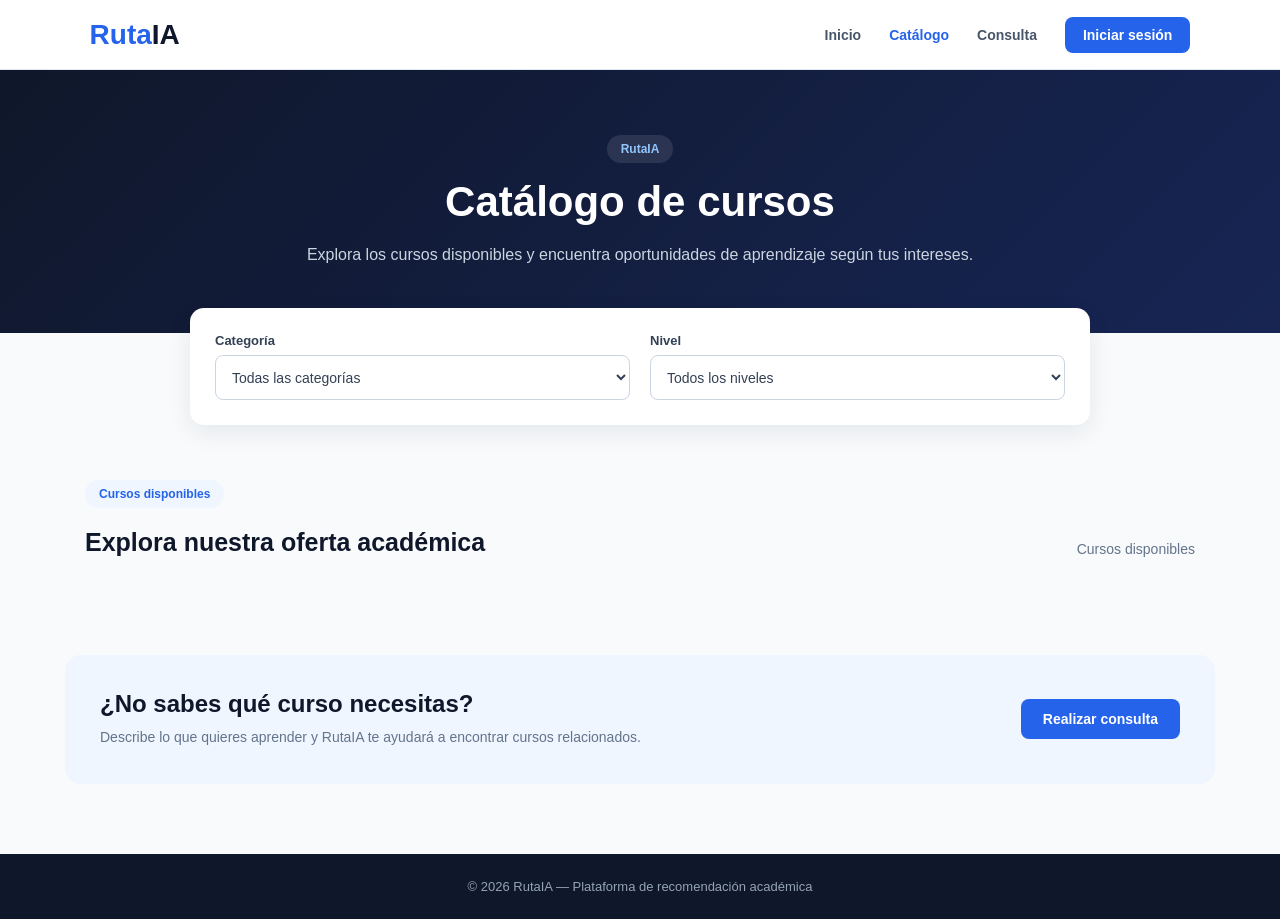
==== FrontEnd/pages/catalogo.html @ e61d6b52 "feat: implementacion catalogo, consulta, dashboard, login y registro" ====
<!DOCTYPE html>
<html lang="es">

<head>

    <meta charset="UTF-8">

    <meta name="viewport"
          content="width=device-width, initial-scale=1.0">

    <title>RutaIA | Catálogo de cursos</title>

    <link rel="stylesheet"
          href="../css/catalogo.css">

</head>

<body>

<header class="navbar">

    <div class="logo">

        <a href="../index.html">
            <span>Ruta</span><strong>IA</strong>
        </a>

    </div>

    <nav>

        <a href="../index.html">
            Inicio
        </a>

        <a href="catalogo.html" class="activo">
            Catálogo
        </a>

        <a href="consulta.html">
            Consulta
        </a>

        <a href="login.html" class="btn-nav">
            Iniciar sesión
        </a>

    </nav>

</header>


<main>

    <!-- ENCABEZADO -->

    <section class="catalogo-header">

        <div class="header-content">

            <span class="section-tag">
                RutaIA
            </span>

            <h1>
                Catálogo de cursos
            </h1>

            <p>
                Explora los cursos disponibles y encuentra
                oportunidades de aprendizaje según tus intereses.
            </p>

        </div>

    </section>


    <!-- FILTROS -->

    <section class="filtros-container">

        <div class="filtro">

            <label for="filtroCategoria">
                Categoría
            </label>

            <select id="filtroCategoria">

                <option value="">
                    Todas las categorías
                </option>

                <!--
                    Las categorías serán cargadas
                    posteriormente desde el backend.
                -->

            </select>

        </div>


        <div class="filtro">

            <label for="filtroNivel">
                Nivel
            </label>

            <select id="filtroNivel">

                <option value="">
                    Todos los niveles
                </option>

                <option value="PRINCIPIANTE">
                    Principiante
                </option>

                <option value="INTERMEDIO">
                    Intermedio
                </option>

                <option value="AVANZADO">
                    Avanzado
                </option>

            </select>

        </div>

    </section>


    <!-- CATÁLOGO -->

    <section class="catalogo">

        <div class="catalogo-header-info">

            <div>

                <span class="section-tag">
                    Cursos disponibles
                </span>

                <h2>
                    Explora nuestra oferta académica
                </h2>

            </div>

            <span id="contadorCursos">
                Cursos disponibles
            </span>

        </div>


        <!--
            Los cursos serán agregados posteriormente
            mediante JavaScript a partir de la API.
        -->

        <div
            id="listaCursos"
            class="cursos-grid"
        >

        </div>


        <!-- MENSAJE SIN RESULTADOS -->

        <div
            id="sinResultados"
            class="sin-resultados"
        >

            <div class="sin-resultados-icon">
                ?
            </div>

            <h3>
                No encontramos cursos
            </h3>

            <p>
                Intenta cambiar los filtros seleccionados.
            </p>

        </div>

    </section>


    <!-- CTA -->

    <section class="cta">

        <div>

            <h2>
                ¿No sabes qué curso necesitas?
            </h2>

            <p>
                Describe lo que quieres aprender y RutaIA
                te ayudará a encontrar cursos relacionados.
            </p>

        </div>

        <a href="consulta.html"
           class="btn-primary">

            Realizar consulta

        </a>

    </section>

</main>


<footer>

    <p>
        © 2026 RutaIA — Plataforma de recomendación académica
    </p>

</footer>


<script src="../js/catalogo.js"></script>

</body>

</html>
---- FrontEnd/css/catalogo.css ----
* {
    margin: 0;
    padding: 0;
    box-sizing: border-box;
}

body {

    font-family: Arial, Helvetica, sans-serif;

    background-color: #f8fafc;

    color: #1e293b;

    min-height: 100vh;
}


/* =========================
   NAVBAR
========================= */

.navbar {

    height: 70px;

    background-color: #ffffff;

    border-bottom: 1px solid #e2e8f0;

    display: flex;

    align-items: center;

    justify-content: space-between;

    padding: 0 7%;

    position: sticky;

    top: 0;

    z-index: 100;
}

.logo a {

    text-decoration: none;

    font-size: 28px;

    font-weight: bold;

    color: #0f172a;
}

.logo span {
    color: #2563eb;
}

.logo strong {
    color: #0f172a;
}

.navbar nav {

    display: flex;

    align-items: center;

    gap: 28px;
}

.navbar nav a {

    text-decoration: none;

    color: #475569;

    font-size: 14px;

    font-weight: 600;

    transition: 0.2s;
}

.navbar nav a:hover,
.navbar nav a.activo {

    color: #2563eb;
}

.btn-nav {

    background-color: #2563eb;

    color: white !important;

    padding: 10px 18px;

    border-radius: 8px;
}

.btn-nav:hover {

    background-color: #1d4ed8;
}


/* =========================
   ENCABEZADO
========================= */

.catalogo-header {

    background: linear-gradient(
        135deg,
        #0f172a,
        #172554
    );

    color: white;

    padding: 65px 7%;
}

.header-content {

    max-width: 850px;

    margin: auto;

    text-align: center;
}

.section-tag {

    display: inline-block;

    background-color: #eff6ff;

    color: #2563eb;

    padding: 7px 14px;

    border-radius: 20px;

    font-size: 12px;

    font-weight: bold;

    margin-bottom: 15px;
}

.catalogo-header .section-tag {

    background-color: rgba(255, 255, 255, 0.1);

    color: #93c5fd;
}

.header-content h1 {

    font-size: 42px;

    margin-bottom: 15px;
}

.header-content p {

    color: #cbd5e1;

    font-size: 16px;

    line-height: 1.7;
}


/* =========================
   FILTROS
========================= */

.filtros-container {

    max-width: 900px;

    margin: -25px auto 0;

    background-color: white;

    padding: 25px;

    border-radius: 14px;

    box-shadow:
        0 8px 25px rgba(15, 23, 42, 0.08);

    display: grid;

    grid-template-columns: 1fr 1fr;

    gap: 20px;

    position: relative;

    z-index: 10;
}

.filtro label {

    display: block;

    font-size: 13px;

    font-weight: bold;

    color: #334155;

    margin-bottom: 7px;
}

.filtro select {

    width: 100%;

    height: 45px;

    border: 1px solid #cbd5e1;

    border-radius: 8px;

    padding: 0 12px;

    font-size: 14px;

    background-color: white;

    color: #334155;

    outline: none;

    cursor: pointer;
}

.filtro select:focus {

    border-color: #2563eb;

    box-shadow:
        0 0 0 3px rgba(37, 99, 235, 0.1);
}


/* =========================
   CATÁLOGO
========================= */

.catalogo {

    max-width: 1150px;

    margin: 55px auto;

    padding: 0 20px;
}

.catalogo-header-info {

    display: flex;

    align-items: flex-end;

    justify-content: space-between;

    margin-bottom: 28px;

    gap: 20px;
}

.catalogo-header-info h2 {

    color: #0f172a;

    font-size: 25px;

    margin-top: 5px;
}

#contadorCursos {

    color: #64748b;

    font-size: 14px;

    white-space: nowrap;
}


/* =========================
   GRID
========================= */

.cursos-grid {

    display: grid;

    grid-template-columns:
        repeat(3, 1fr);

    gap: 22px;
}


/* =========================
   TARJETA
========================= */

.curso-card {

    background-color: #ffffff;

    border: 1px solid #e2e8f0;

    border-radius: 14px;

    padding: 24px;

    transition: 0.25s;

    display: flex;

    flex-direction: column;

    min-height: 300px;
}

.curso-card:hover {

    transform: translateY(-4px);

    box-shadow:
        0 12px 30px rgba(15, 23, 42, 0.1);

    border-color: #bfdbfe;
}

.curso-card .categoria {

    display: inline-block;

    align-self: flex-start;

    background-color: #eff6ff;

    color: #2563eb;

    padding: 6px 10px;

    border-radius: 6px;

    font-size: 11px;

    font-weight: bold;

    margin-bottom: 15px;
}

.curso-card h3 {

    color: #0f172a;

    font-size: 19px;

    line-height: 1.4;

    margin-bottom: 10px;
}

.curso-card .descripcion {

    color: #64748b;

    font-size: 14px;

    line-height: 1.6;

    margin-bottom: 20px;
}

.curso-info {

    display: flex;

    gap: 8px;

    flex-wrap: wrap;

    margin-top: auto;
}

.curso-info span {

    background-color: #f1f5f9;

    color: #475569;

    padding: 7px 10px;

    border-radius: 6px;

    font-size: 11px;

    font-weight: 600;
}


/* =========================
   SIN RESULTADOS
========================= */

.sin-resultados {

    display: none;

    text-align: center;

    padding: 70px 20px;
}

.sin-resultados-icon {

    width: 50px;

    height: 50px;

    display: flex;

    align-items: center;

    justify-content: center;

    margin: 0 auto 15px;

    border-radius: 50%;

    background-color: #eff6ff;

    color: #2563eb;

    font-weight: bold;

    font-size: 22px;
}

.sin-resultados h3 {

    color: #334155;

    margin-bottom: 8px;
}

.sin-resultados p {

    color: #64748b;

    font-size: 14px;
}


/* =========================
   CTA
========================= */

.cta {

    max-width: 1150px;

    margin: 70px auto;

    padding: 35px;

    background-color: #eff6ff;

    border-radius: 16px;

    display: flex;

    align-items: center;

    justify-content: space-between;

    gap: 25px;
}

.cta h2 {

    color: #0f172a;

    margin-bottom: 8px;
}

.cta p {

    color: #64748b;

    font-size: 14px;

    line-height: 1.6;
}

.btn-primary {

    background-color: #2563eb;

    color: white;

    text-decoration: none;

    padding: 12px 22px;

    border-radius: 8px;

    font-size: 14px;

    font-weight: bold;

    white-space: nowrap;
}

.btn-primary:hover {

    background-color: #1d4ed8;
}


/* =========================
   FOOTER
========================= */

footer {

    background-color: #0f172a;

    color: #94a3b8;

    text-align: center;

    padding: 25px;

    font-size: 13px;
}


/* =========================
   RESPONSIVE
========================= */

@media (max-width: 900px) {

    .cursos-grid {

        grid-template-columns:
            repeat(2, 1fr);
    }
}


@media (max-width: 650px) {

    .navbar {

        height: auto;

        padding: 18px 20px;

        flex-direction: column;

        gap: 15px;
    }

    .navbar nav {

        gap: 15px;

        flex-wrap: wrap;

        justify-content: center;
    }

    .catalogo-header {

        padding: 50px 20px;
    }

    .header-content h1 {

        font-size: 32px;
    }

    .filtros-container {

        margin: -15px 20px 0;

        grid-template-columns: 1fr;
    }

    .cursos-grid {

        grid-template-columns: 1fr;
    }

    .catalogo-header-info {

        flex-direction: column;

        align-items: flex-start;
    }

    .cta {

        margin: 50px 20px;

        flex-direction: column;

        align-items: flex-start;
    }
}
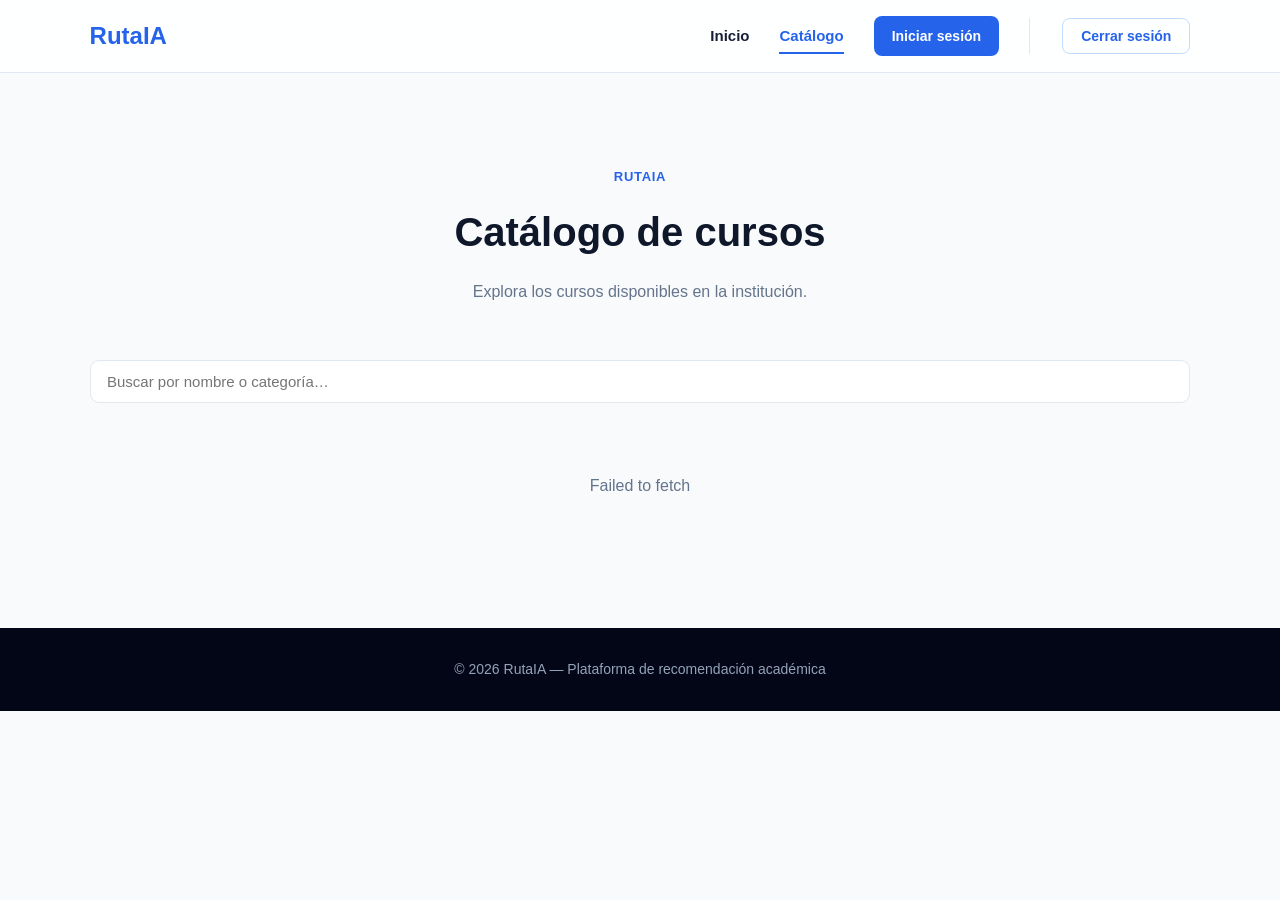
==== commit 811d91c1: "Refactor front-end structure and enhance user experience - Updated catalogo.js to improve course loa" ====
--- a/FrontEnd/pages/catalogo.html
+++ b/FrontEnd/pages/catalogo.html
@@ -1,240 +1,56 @@
 <!DOCTYPE html>
 <html lang="es">
-
 <head>
-
     <meta charset="UTF-8">
-
-    <meta name="viewport"
-          content="width=device-width, initial-scale=1.0">
-
-    <title>RutaIA | Catálogo de cursos</title>
-
-    <link rel="stylesheet"
-          href="../css/catalogo.css">
-
+    <meta name="viewport" content="width=device-width, initial-scale=1.0">
+    <title>Catálogo - RutaIA</title>
+    <link rel="stylesheet" href="../css/styles.css">
+    <link rel="stylesheet" href="../css/catalogo.css">
 </head>
-
 <body>
 
-<header class="navbar">
+<header class="navbar" id="navbar">
+    <div class="logo"><a href="../index.html">RutaIA</a></div>
 
-    <div class="logo">
+    <button class="nav-toggle" id="navToggle" aria-label="Abrir menú" aria-expanded="false">
+        <span></span><span></span><span></span>
+    </button>
 
-        <a href="../index.html">
-            <span>Ruta</span><strong>IA</strong>
-        </a>
+    <nav id="navMenu">
+        <a href="../index.html">Inicio</a>
+        <a href="catalogo.html" class="is-active">Catálogo</a>
+        <a href="consulta.html" data-auth-only hidden>Consulta</a>
+        <a href="login.html" class="btn-nav" data-guest-only>Iniciar sesión</a>
 
+        <div class="nav-user" data-auth-only hidden>
+            <span class="nav-user-name" id="navUserName"></span>
+            <button class="btn-nav btn-nav--ghost" id="navLogoutBtn">Cerrar sesión</button>
+        </div>
+    </nav>
+</header>
+
+<main class="section">
+    <div class="section-header">
+        <span class="section-tag">RutaIA</span>
+        <h2>Catálogo de cursos</h2>
+        <p>Explora los cursos disponibles en la institución.</p>
     </div>
 
-    <nav>
+    <div class="catalogo-toolbar">
+        <input type="search" id="buscador" placeholder="Buscar por nombre o categoría…">
+    </div>
 
-        <a href="../index.html">
-            Inicio
-        </a>
-
-        <a href="catalogo.html" class="activo">
-            Catálogo
-        </a>
-
-        <a href="consulta.html">
-            Consulta
-        </a>
-
-        <a href="login.html" class="btn-nav">
-            Iniciar sesión
-        </a>
-
-    </nav>
-
-</header>
-
-
-<main>
-
-    <!-- ENCABEZADO -->
-
-    <section class="catalogo-header">
-
-        <div class="header-content">
-
-            <span class="section-tag">
-                RutaIA
-            </span>
-
-            <h1>
-                Catálogo de cursos
-            </h1>
-
-            <p>
-                Explora los cursos disponibles y encuentra
-                oportunidades de aprendizaje según tus intereses.
-            </p>
-
-        </div>
-
-    </section>
-
-
-    <!-- FILTROS -->
-
-    <section class="filtros-container">
-
-        <div class="filtro">
-
-            <label for="filtroCategoria">
-                Categoría
-            </label>
-
-            <select id="filtroCategoria">
-
-                <option value="">
-                    Todas las categorías
-                </option>
-
-                <!--
-                    Las categorías serán cargadas
-                    posteriormente desde el backend.
-                -->
-
-            </select>
-
-        </div>
-
-
-        <div class="filtro">
-
-            <label for="filtroNivel">
-                Nivel
-            </label>
-
-            <select id="filtroNivel">
-
-                <option value="">
-                    Todos los niveles
-                </option>
-
-                <option value="PRINCIPIANTE">
-                    Principiante
-                </option>
-
-                <option value="INTERMEDIO">
-                    Intermedio
-                </option>
-
-                <option value="AVANZADO">
-                    Avanzado
-                </option>
-
-            </select>
-
-        </div>
-
-    </section>
-
-
-    <!-- CATÁLOGO -->
-
-    <section class="catalogo">
-
-        <div class="catalogo-header-info">
-
-            <div>
-
-                <span class="section-tag">
-                    Cursos disponibles
-                </span>
-
-                <h2>
-                    Explora nuestra oferta académica
-                </h2>
-
-            </div>
-
-            <span id="contadorCursos">
-                Cursos disponibles
-            </span>
-
-        </div>
-
-
-        <!--
-            Los cursos serán agregados posteriormente
-            mediante JavaScript a partir de la API.
-        -->
-
-        <div
-            id="listaCursos"
-            class="cursos-grid"
-        >
-
-        </div>
-
-
-        <!-- MENSAJE SIN RESULTADOS -->
-
-        <div
-            id="sinResultados"
-            class="sin-resultados"
-        >
-
-            <div class="sin-resultados-icon">
-                ?
-            </div>
-
-            <h3>
-                No encontramos cursos
-            </h3>
-
-            <p>
-                Intenta cambiar los filtros seleccionados.
-            </p>
-
-        </div>
-
-    </section>
-
-
-    <!-- CTA -->
-
-    <section class="cta">
-
-        <div>
-
-            <h2>
-                ¿No sabes qué curso necesitas?
-            </h2>
-
-            <p>
-                Describe lo que quieres aprender y RutaIA
-                te ayudará a encontrar cursos relacionados.
-            </p>
-
-        </div>
-
-        <a href="consulta.html"
-           class="btn-primary">
-
-            Realizar consulta
-
-        </a>
-
-    </section>
-
+    <div class="catalogo-grid" id="catalogoGrid">
+        <p class="catalogo-estado">Cargando catálogo…</p>
+    </div>
 </main>
 
-
 <footer>
-
-    <p>
-        © 2026 RutaIA — Plataforma de recomendación académica
-    </p>
-
+    <p>© 2026 RutaIA — Plataforma de recomendación académica</p>
 </footer>
 
-
+<script src="../js/auth.js"></script>
+<script src="../js/navbar.js"></script>
 <script src="../js/catalogo.js"></script>
-
 </body>
-
 </html>
--- a/FrontEnd/css/styles.css
+++ b/FrontEnd/css/styles.css
@@ -0,0 +1,586 @@
+/* =========================================
+   CONFIGURACIÓN GENERAL
+========================================= */
+
+* {
+    margin: 0;
+    padding: 0;
+    box-sizing: border-box;
+}
+
+html {
+    scroll-behavior: smooth;
+}
+
+body {
+    font-family: Arial, Helvetica, sans-serif;
+    background-color: #f8fafc;
+    color: #172033;
+    line-height: 1.6;
+}
+
+:root {
+    --primary: #2563eb;
+    --primary-dark: #1d4ed8;
+    --secondary: #0f172a;
+    --text: #172033;
+    --text-light: #64748b;
+    --background: #f8fafc;
+    --white: #ffffff;
+    --border: #e2e8f0;
+    --light-blue: #eff6ff;
+    --success: #16a34a;
+    --error: #dc2626;
+}
+
+/* =========================================
+   NAVBAR
+========================================= */
+
+.navbar {
+    width: 100%;
+    display: flex;
+    align-items: center;
+    justify-content: space-between;
+    padding: 16px 7%;
+    background-color: rgba(255, 255, 255, 0.85);
+    backdrop-filter: blur(10px);
+    -webkit-backdrop-filter: blur(10px);
+    border-bottom: 1px solid var(--border);
+    position: sticky;
+    top: 0;
+    z-index: 1000;
+    transition: box-shadow 0.3s ease, padding 0.3s ease;
+}
+
+.navbar.is-scrolled {
+    box-shadow: 0 4px 20px rgba(15, 23, 42, 0.06);
+    padding-top: 12px;
+    padding-bottom: 12px;
+}
+
+.logo a {
+    text-decoration: none;
+    font-size: 24px;
+    font-weight: 800;
+    color: var(--primary);
+}
+
+.navbar nav {
+    display: flex;
+    align-items: center;
+    gap: 30px;
+}
+
+.navbar nav a:not(.btn-nav) {
+    position: relative;
+    text-decoration: none;
+    color: var(--text);
+    font-size: 15px;
+    font-weight: 600;
+    padding: 6px 0;
+    transition: color 0.25s ease;
+}
+
+.navbar nav a:not(.btn-nav)::after {
+    content: "";
+    position: absolute;
+    left: 0;
+    bottom: 0;
+    width: 0;
+    height: 2px;
+    background-color: var(--primary);
+    transition: width 0.25s ease;
+}
+
+.navbar nav a:not(.btn-nav):hover,
+.navbar nav a.is-active {
+    color: var(--primary);
+}
+
+.navbar nav a:not(.btn-nav):hover::after,
+.navbar nav a.is-active::after {
+    width: 100%;
+}
+
+.btn-nav {
+    background-color: var(--primary);
+    color: var(--white) !important;
+    padding: 9px 18px;
+    border-radius: 8px;
+    text-decoration: none;
+    font-size: 14px;
+    font-weight: 700;
+    transition: 0.3s ease;
+}
+
+.btn-nav:hover {
+    background-color: var(--primary-dark);
+}
+
+.btn-nav--ghost {
+    background-color: transparent;
+    color: var(--primary) !important;
+    border: 1px solid #bfdbfe;
+}
+
+.btn-nav--ghost:hover {
+    background-color: var(--light-blue);
+}
+
+.nav-user {
+    display: flex;
+    align-items: center;
+    gap: 14px;
+    padding-left: 18px;
+    border-left: 1px solid var(--border);
+}
+
+.nav-user-name {
+    font-size: 14px;
+    font-weight: 700;
+    color: var(--secondary);
+}
+
+.nav-toggle {
+    display: none;
+    flex-direction: column;
+    justify-content: center;
+    gap: 5px;
+    width: 34px;
+    height: 34px;
+    background: none;
+    border: none;
+    cursor: pointer;
+    padding: 0;
+}
+
+.nav-toggle span {
+    display: block;
+    height: 2px;
+    width: 100%;
+    background-color: var(--secondary);
+    border-radius: 2px;
+    transition: transform 0.25s ease, opacity 0.25s ease;
+}
+
+.nav-toggle.is-open span:nth-child(1) { transform: translateY(7px) rotate(45deg); }
+.nav-toggle.is-open span:nth-child(2) { opacity: 0; }
+.nav-toggle.is-open span:nth-child(3) { transform: translateY(-7px) rotate(-45deg); }
+
+/* =========================================
+   HERO
+========================================= */
+
+.hero {
+    min-height: 620px;
+    display: flex;
+    align-items: center;
+    justify-content: space-between;
+    gap: 60px;
+    padding: 80px 7%;
+    background: linear-gradient(135deg, #eff6ff 0%, #ffffff 55%, #f8fafc 100%);
+}
+
+.hero-content { max-width: 700px; }
+
+.hero-tag {
+    display: inline-block;
+    padding: 7px 14px;
+    margin-bottom: 20px;
+    border-radius: 30px;
+    background-color: #dbeafe;
+    color: var(--primary);
+    font-size: 13px;
+    font-weight: 700;
+    text-transform: uppercase;
+    letter-spacing: 0.5px;
+}
+
+.hero h1 {
+    font-size: clamp(40px, 5vw, 68px);
+    line-height: 1.1;
+    color: var(--secondary);
+    margin-bottom: 25px;
+}
+
+.hero h1 span { color: var(--primary); }
+
+.hero p {
+    max-width: 600px;
+    font-size: 18px;
+    color: var(--text-light);
+    margin-bottom: 35px;
+}
+
+.hero-buttons {
+    display: flex;
+    align-items: center;
+    gap: 15px;
+}
+
+/* =========================================
+   BOTONES
+========================================= */
+
+.btn-primary,
+.btn-secondary {
+    display: inline-block;
+    padding: 13px 22px;
+    border-radius: 9px;
+    text-decoration: none;
+    font-size: 15px;
+    font-weight: 700;
+    cursor: pointer;
+    transition: all 0.3s ease;
+}
+
+.btn-primary {
+    background-color: var(--primary);
+    color: var(--white);
+    border: 1px solid var(--primary);
+}
+
+.btn-primary:hover {
+    background-color: var(--primary-dark);
+    transform: translateY(-2px);
+}
+
+.btn-primary:disabled {
+    background-color: #93c5fd;
+    cursor: not-allowed;
+    transform: none;
+}
+
+.btn-secondary {
+    background-color: var(--white);
+    color: var(--primary);
+    border: 1px solid #bfdbfe;
+}
+
+.btn-secondary:hover {
+    background-color: var(--light-blue);
+    transform: translateY(-2px);
+}
+
+/* =========================================
+   HERO CARD
+========================================= */
+
+.hero-card {
+    width: 360px;
+    padding: 40px;
+    background-color: var(--white);
+    border: 1px solid var(--border);
+    border-radius: 18px;
+    box-shadow: 0 20px 50px rgba(15, 23, 42, 0.10);
+    text-align: center;
+}
+
+.hero-icon {
+    width: 75px;
+    height: 75px;
+    margin: 0 auto 25px;
+    display: flex;
+    align-items: center;
+    justify-content: center;
+    border-radius: 20px;
+    background-color: var(--primary);
+    color: var(--white);
+    font-size: 22px;
+    font-weight: 800;
+}
+
+.hero-card h3 {
+    font-size: 22px;
+    color: var(--secondary);
+    margin-bottom: 12px;
+}
+
+.hero-card p {
+    font-size: 15px;
+    color: var(--text-light);
+    margin: 0;
+}
+
+/* =========================================
+   SECCIONES
+========================================= */
+
+.section { padding: 90px 7%; }
+.section-light { background-color: var(--white); }
+
+.section-header {
+    max-width: 700px;
+    margin: 0 auto 55px;
+    text-align: center;
+}
+
+.section-tag {
+    display: inline-block;
+    margin-bottom: 12px;
+    color: var(--primary);
+    font-size: 13px;
+    font-weight: 700;
+    text-transform: uppercase;
+    letter-spacing: 0.7px;
+}
+
+.section-header h2 {
+    font-size: 40px;
+    color: var(--secondary);
+    margin-bottom: 15px;
+}
+
+.section-header p {
+    color: var(--text-light);
+    font-size: 16px;
+}
+
+/* =========================================
+   QUIENES SOMOS
+========================================= */
+
+.about-grid {
+    max-width: 1100px;
+    margin: auto;
+    display: grid;
+    grid-template-columns: repeat(3, 1fr);
+    gap: 25px;
+}
+
+.info-card {
+    padding: 30px;
+    background-color: var(--white);
+    border: 1px solid var(--border);
+    border-radius: 14px;
+    transition: 0.3s ease;
+}
+
+.info-card:hover {
+    transform: translateY(-5px);
+    box-shadow: 0 15px 35px rgba(15, 23, 42, 0.08);
+}
+
+.card-icon {
+    width: 45px;
+    height: 45px;
+    display: flex;
+    align-items: center;
+    justify-content: center;
+    margin-bottom: 20px;
+    border-radius: 10px;
+    background-color: var(--light-blue);
+    color: var(--primary);
+    font-size: 13px;
+    font-weight: 800;
+}
+
+.info-card h3 {
+    color: var(--secondary);
+    font-size: 20px;
+    margin-bottom: 10px;
+}
+
+.info-card p {
+    color: var(--text-light);
+    font-size: 15px;
+}
+
+/* =========================================
+   FEATURES (tarjetas centradas sin importar la cantidad)
+========================================= */
+
+.features-grid {
+    max-width: 1100px;
+    margin: auto;
+    display: flex;
+    flex-wrap: wrap;
+    justify-content: center;
+    gap: 25px;
+}
+
+.feature {
+    flex: 1 1 320px;
+    max-width: 340px;
+    padding: 30px;
+    border: 1px solid var(--border);
+    border-radius: 14px;
+    background-color: var(--background);
+}
+
+.feature h3 {
+    color: var(--secondary);
+    font-size: 21px;
+    margin-bottom: 12px;
+}
+
+.feature p {
+    color: var(--text-light);
+    font-size: 15px;
+    margin-bottom: 20px;
+}
+
+.feature a {
+    color: var(--primary);
+    text-decoration: none;
+    font-weight: 700;
+    font-size: 14px;
+}
+
+.feature a:hover { text-decoration: underline; }
+
+/* =========================================
+   FOOTER
+========================================= */
+
+footer {
+    padding: 30px 7%;
+    background-color: #020617;
+    color: #94a3b8;
+    text-align: center;
+    font-size: 14px;
+}
+
+/* =========================================
+   AUTH (compartido por login, registro y formularios)
+========================================= */
+
+.auth-container {
+    min-height: calc(100vh - 72px);
+    display: flex;
+    align-items: center;
+    justify-content: center;
+    padding: 50px 20px;
+}
+
+.auth-card {
+    width: 100%;
+    max-width: 450px;
+    padding: 40px;
+    background-color: var(--white);
+    border: 1px solid var(--border);
+    border-radius: 16px;
+    box-shadow: 0 15px 40px rgba(15, 23, 42, 0.08);
+}
+
+.auth-header { text-align: center; margin-bottom: 30px; }
+.auth-header h1 { font-size: 32px; color: var(--secondary); margin-bottom: 10px; }
+.auth-header p { color: var(--text-light); }
+
+.form-group { margin-bottom: 20px; }
+
+.form-group label {
+    display: block;
+    margin-bottom: 7px;
+    color: var(--secondary);
+    font-size: 14px;
+    font-weight: 700;
+}
+
+.form-group input,
+.form-group textarea,
+.form-group select {
+    width: 100%;
+    padding: 12px 14px;
+    border: 1px solid var(--border);
+    border-radius: 8px;
+    background-color: var(--white);
+    color: var(--text);
+    font-family: inherit;
+    font-size: 15px;
+    outline: none;
+    transition: 0.3s ease;
+}
+
+.form-group input:focus,
+.form-group textarea:focus,
+.form-group select:focus {
+    border-color: var(--primary);
+    box-shadow: 0 0 0 3px rgba(37, 99, 235, 0.10);
+}
+
+.btn-full { width: 100%; border: none; }
+
+.form-message {
+    margin-top: 15px;
+    text-align: center;
+    font-size: 14px;
+    font-weight: 600;
+}
+
+.auth-footer {
+    margin-top: 25px;
+    padding-top: 20px;
+    border-top: 1px solid var(--border);
+    text-align: center;
+}
+
+.auth-footer p { color: var(--text-light); font-size: 14px; }
+.auth-footer a { color: var(--primary); font-weight: 700; text-decoration: none; }
+.auth-footer a:hover { text-decoration: underline; }
+
+/* =========================================
+   RESPONSIVE - TABLET
+========================================= */
+
+@media (max-width: 900px) {
+    .hero { flex-direction: column; text-align: center; padding-top: 70px; padding-bottom: 70px; }
+    .hero-content { max-width: 750px; }
+    .hero p { margin-left: auto; margin-right: auto; }
+    .hero-buttons { justify-content: center; }
+    .about-grid { grid-template-columns: 1fr; }
+    .info-card { max-width: 600px; width: 100%; margin: auto; }
+}
+
+/* =========================================
+   RESPONSIVE - CELULAR
+========================================= */
+
+@media (max-width: 650px) {
+
+    .nav-toggle { display: flex; }
+
+    .navbar nav {
+        position: absolute;
+        top: 100%;
+        left: 0;
+        width: 100%;
+        flex-direction: column;
+        align-items: flex-start;
+        gap: 4px;
+        background-color: var(--white);
+        border-bottom: 1px solid var(--border);
+        box-shadow: 0 12px 24px rgba(15, 23, 42, 0.08);
+        max-height: 0;
+        overflow: hidden;
+        padding: 0 7%;
+        transition: max-height 0.3s ease, padding 0.3s ease;
+    }
+
+    .navbar nav.is-open { max-height: 420px; padding: 18px 7%; }
+    .navbar nav a:not(.btn-nav) { width: 100%; padding: 10px 0; }
+    .btn-nav { margin-top: 6px; }
+
+    .nav-user {
+        flex-direction: column;
+        align-items: flex-start;
+        gap: 10px;
+        padding-left: 0;
+        border-left: none;
+        border-top: 1px solid var(--border);
+        padding-top: 14px;
+        margin-top: 6px;
+        width: 100%;
+    }
+
+    .hero { padding: 60px 5%; }
+    .hero h1 { font-size: 40px; }
+    .hero p { font-size: 16px; }
+    .hero-buttons { flex-direction: column; width: 100%; }
+    .hero-buttons a { width: 100%; text-align: center; }
+    .hero-card { width: 100%; padding: 30px 25px; }
+    .section { padding: 65px 5%; }
+    .section-header h2 { font-size: 32px; }
+    .auth-card { padding: 30px 22px; }
+}
--- a/FrontEnd/css/catalogo.css
+++ b/FrontEnd/css/catalogo.css
@@ -1,627 +1,80 @@
-* {
-    margin: 0;
-    padding: 0;
-    box-sizing: border-box;
+.catalogo-toolbar {
+    max-width: 1100px;
+    margin: 0 auto 30px;
 }
 
-body {
-
-    font-family: Arial, Helvetica, sans-serif;
-
-    background-color: #f8fafc;
-
-    color: #1e293b;
-
-    min-height: 100vh;
+.catalogo-toolbar input {
+    width: 100%;
+    padding: 12px 16px;
+    border: 1px solid var(--border);
+    border-radius: 9px;
+    font-size: 15px;
+    outline: none;
 }
 
-
-/* =========================
-   NAVBAR
-========================= */
-
-.navbar {
-
-    height: 70px;
-
-    background-color: #ffffff;
-
-    border-bottom: 1px solid #e2e8f0;
-
-    display: flex;
-
-    align-items: center;
-
-    justify-content: space-between;
-
-    padding: 0 7%;
-
-    position: sticky;
-
-    top: 0;
-
-    z-index: 100;
+.catalogo-toolbar input:focus {
+    border-color: var(--primary);
+    box-shadow: 0 0 0 3px rgba(37, 99, 235, 0.10);
 }
 
-.logo a {
-
-    text-decoration: none;
-
-    font-size: 28px;
-
-    font-weight: bold;
-
-    color: #0f172a;
-}
-
-.logo span {
-    color: #2563eb;
-}
-
-.logo strong {
-    color: #0f172a;
-}
-
-.navbar nav {
-
-    display: flex;
-
-    align-items: center;
-
-    gap: 28px;
-}
-
-.navbar nav a {
-
-    text-decoration: none;
-
-    color: #475569;
-
-    font-size: 14px;
-
-    font-weight: 600;
-
-    transition: 0.2s;
-}
-
-.navbar nav a:hover,
-.navbar nav a.activo {
-
-    color: #2563eb;
-}
-
-.btn-nav {
-
-    background-color: #2563eb;
-
-    color: white !important;
-
-    padding: 10px 18px;
-
-    border-radius: 8px;
-}
-
-.btn-nav:hover {
-
-    background-color: #1d4ed8;
-}
-
-
-/* =========================
-   ENCABEZADO
-========================= */
-
-.catalogo-header {
-
-    background: linear-gradient(
-        135deg,
-        #0f172a,
-        #172554
-    );
-
-    color: white;
-
-    padding: 65px 7%;
-}
-
-.header-content {
-
-    max-width: 850px;
-
+.catalogo-grid {
+    max-width: 1100px;
     margin: auto;
-
-    text-align: center;
-}
-
-.section-tag {
-
-    display: inline-block;
-
-    background-color: #eff6ff;
-
-    color: #2563eb;
-
-    padding: 7px 14px;
-
-    border-radius: 20px;
-
-    font-size: 12px;
-
-    font-weight: bold;
-
-    margin-bottom: 15px;
-}
-
-.catalogo-header .section-tag {
-
-    background-color: rgba(255, 255, 255, 0.1);
-
-    color: #93c5fd;
-}
-
-.header-content h1 {
-
-    font-size: 42px;
-
-    margin-bottom: 15px;
-}
-
-.header-content p {
-
-    color: #cbd5e1;
-
-    font-size: 16px;
-
-    line-height: 1.7;
-}
-
-
-/* =========================
-   FILTROS
-========================= */
-
-.filtros-container {
-
-    max-width: 900px;
-
-    margin: -25px auto 0;
-
-    background-color: white;
-
-    padding: 25px;
-
-    border-radius: 14px;
-
-    box-shadow:
-        0 8px 25px rgba(15, 23, 42, 0.08);
-
     display: grid;
-
-    grid-template-columns: 1fr 1fr;
-
-    gap: 20px;
-
-    position: relative;
-
-    z-index: 10;
-}
-
-.filtro label {
-
-    display: block;
-
-    font-size: 13px;
-
-    font-weight: bold;
-
-    color: #334155;
-
-    margin-bottom: 7px;
-}
-
-.filtro select {
-
-    width: 100%;
-
-    height: 45px;
-
-    border: 1px solid #cbd5e1;
-
-    border-radius: 8px;
-
-    padding: 0 12px;
-
-    font-size: 14px;
-
-    background-color: white;
-
-    color: #334155;
-
-    outline: none;
-
-    cursor: pointer;
-}
-
-.filtro select:focus {
-
-    border-color: #2563eb;
-
-    box-shadow:
-        0 0 0 3px rgba(37, 99, 235, 0.1);
-}
-
-
-/* =========================
-   CATÁLOGO
-========================= */
-
-.catalogo {
-
-    max-width: 1150px;
-
-    margin: 55px auto;
-
-    padding: 0 20px;
-}
-
-.catalogo-header-info {
-
-    display: flex;
-
-    align-items: flex-end;
-
-    justify-content: space-between;
-
-    margin-bottom: 28px;
-
+    grid-template-columns: repeat(3, 1fr);
     gap: 20px;
 }
 
-.catalogo-header-info h2 {
-
-    color: #0f172a;
-
-    font-size: 25px;
-
-    margin-top: 5px;
+.catalogo-estado {
+    grid-column: 1 / -1;
+    text-align: center;
+    color: var(--text-light);
+    padding: 40px 0;
 }
 
-#contadorCursos {
-
-    color: #64748b;
-
-    font-size: 14px;
-
-    white-space: nowrap;
-}
-
-
-/* =========================
-   GRID
-========================= */
-
-.cursos-grid {
-
-    display: grid;
-
-    grid-template-columns:
-        repeat(3, 1fr);
-
-    gap: 22px;
-}
-
-
-/* =========================
-   TARJETA
-========================= */
-
 .curso-card {
-
-    background-color: #ffffff;
-
-    border: 1px solid #e2e8f0;
-
+    padding: 24px;
+    background-color: var(--white);
+    border: 1px solid var(--border);
     border-radius: 14px;
-
-    padding: 24px;
-
-    transition: 0.25s;
-
-    display: flex;
-
-    flex-direction: column;
-
-    min-height: 300px;
+    transition: 0.3s ease;
 }
 
 .curso-card:hover {
-
     transform: translateY(-4px);
-
-    box-shadow:
-        0 12px 30px rgba(15, 23, 42, 0.1);
-
-    border-color: #bfdbfe;
+    box-shadow: 0 15px 35px rgba(15, 23, 42, 0.08);
 }
 
 .curso-card .categoria {
-
     display: inline-block;
-
-    align-self: flex-start;
-
-    background-color: #eff6ff;
-
-    color: #2563eb;
-
-    padding: 6px 10px;
-
-    border-radius: 6px;
-
-    font-size: 11px;
-
-    font-weight: bold;
-
-    margin-bottom: 15px;
+    margin-bottom: 10px;
+    color: var(--primary);
+    font-size: 12px;
+    font-weight: 700;
+    text-transform: uppercase;
 }
 
 .curso-card h3 {
-
-    color: #0f172a;
-
+    color: var(--secondary);
     font-size: 19px;
-
-    line-height: 1.4;
-
-    margin-bottom: 10px;
-}
-
-.curso-card .descripcion {
-
-    color: #64748b;
-
-    font-size: 14px;
-
-    line-height: 1.6;
-
-    margin-bottom: 20px;
-}
-
-.curso-info {
-
-    display: flex;
-
-    gap: 8px;
-
-    flex-wrap: wrap;
-
-    margin-top: auto;
-}
-
-.curso-info span {
-
-    background-color: #f1f5f9;
-
-    color: #475569;
-
-    padding: 7px 10px;
-
-    border-radius: 6px;
-
-    font-size: 11px;
-
-    font-weight: 600;
-}
-
-
-/* =========================
-   SIN RESULTADOS
-========================= */
-
-.sin-resultados {
-
-    display: none;
-
-    text-align: center;
-
-    padding: 70px 20px;
-}
-
-.sin-resultados-icon {
-
-    width: 50px;
-
-    height: 50px;
-
-    display: flex;
-
-    align-items: center;
-
-    justify-content: center;
-
-    margin: 0 auto 15px;
-
-    border-radius: 50%;
-
-    background-color: #eff6ff;
-
-    color: #2563eb;
-
-    font-weight: bold;
-
-    font-size: 22px;
-}
-
-.sin-resultados h3 {
-
-    color: #334155;
-
     margin-bottom: 8px;
 }
 
-.sin-resultados p {
-
-    color: #64748b;
-
+.curso-card p {
+    color: var(--text-light);
     font-size: 14px;
+    margin-bottom: 14px;
 }
 
-
-/* =========================
-   CTA
-========================= */
-
-.cta {
-
-    max-width: 1150px;
-
-    margin: 70px auto;
-
-    padding: 35px;
-
-    background-color: #eff6ff;
-
-    border-radius: 16px;
-
+.curso-card .meta {
     display: flex;
-
-    align-items: center;
-
     justify-content: space-between;
-
-    gap: 25px;
+    font-size: 13px;
+    color: var(--text-light);
+    border-top: 1px solid var(--border);
+    padding-top: 10px;
 }
 
-.cta h2 {
-
-    color: #0f172a;
-
-    margin-bottom: 8px;
-}
-
-.cta p {
-
-    color: #64748b;
-
-    font-size: 14px;
-
-    line-height: 1.6;
-}
-
-.btn-primary {
-
-    background-color: #2563eb;
-
-    color: white;
-
-    text-decoration: none;
-
-    padding: 12px 22px;
-
-    border-radius: 8px;
-
-    font-size: 14px;
-
-    font-weight: bold;
-
-    white-space: nowrap;
-}
-
-.btn-primary:hover {
-
-    background-color: #1d4ed8;
-}
-
-
-/* =========================
-   FOOTER
-========================= */
-
-footer {
-
-    background-color: #0f172a;
-
-    color: #94a3b8;
-
-    text-align: center;
-
-    padding: 25px;
-
-    font-size: 13px;
-}
-
-
-/* =========================
-   RESPONSIVE
-========================= */
-
 @media (max-width: 900px) {
-
-    .cursos-grid {
-
-        grid-template-columns:
-            repeat(2, 1fr);
-    }
-}
-
-
-@media (max-width: 650px) {
-
-    .navbar {
-
-        height: auto;
-
-        padding: 18px 20px;
-
-        flex-direction: column;
-
-        gap: 15px;
-    }
-
-    .navbar nav {
-
-        gap: 15px;
-
-        flex-wrap: wrap;
-
-        justify-content: center;
-    }
-
-    .catalogo-header {
-
-        padding: 50px 20px;
-    }
-
-    .header-content h1 {
-
-        font-size: 32px;
-    }
-
-    .filtros-container {
-
-        margin: -15px 20px 0;
-
-        grid-template-columns: 1fr;
-    }
-
-    .cursos-grid {
-
-        grid-template-columns: 1fr;
-    }
-
-    .catalogo-header-info {
-
-        flex-direction: column;
-
-        align-items: flex-start;
-    }
-
-    .cta {
-
-        margin: 50px 20px;
-
-        flex-direction: column;
-
-        align-items: flex-start;
-    }
+    .catalogo-grid { grid-template-columns: 1fr; }
 }
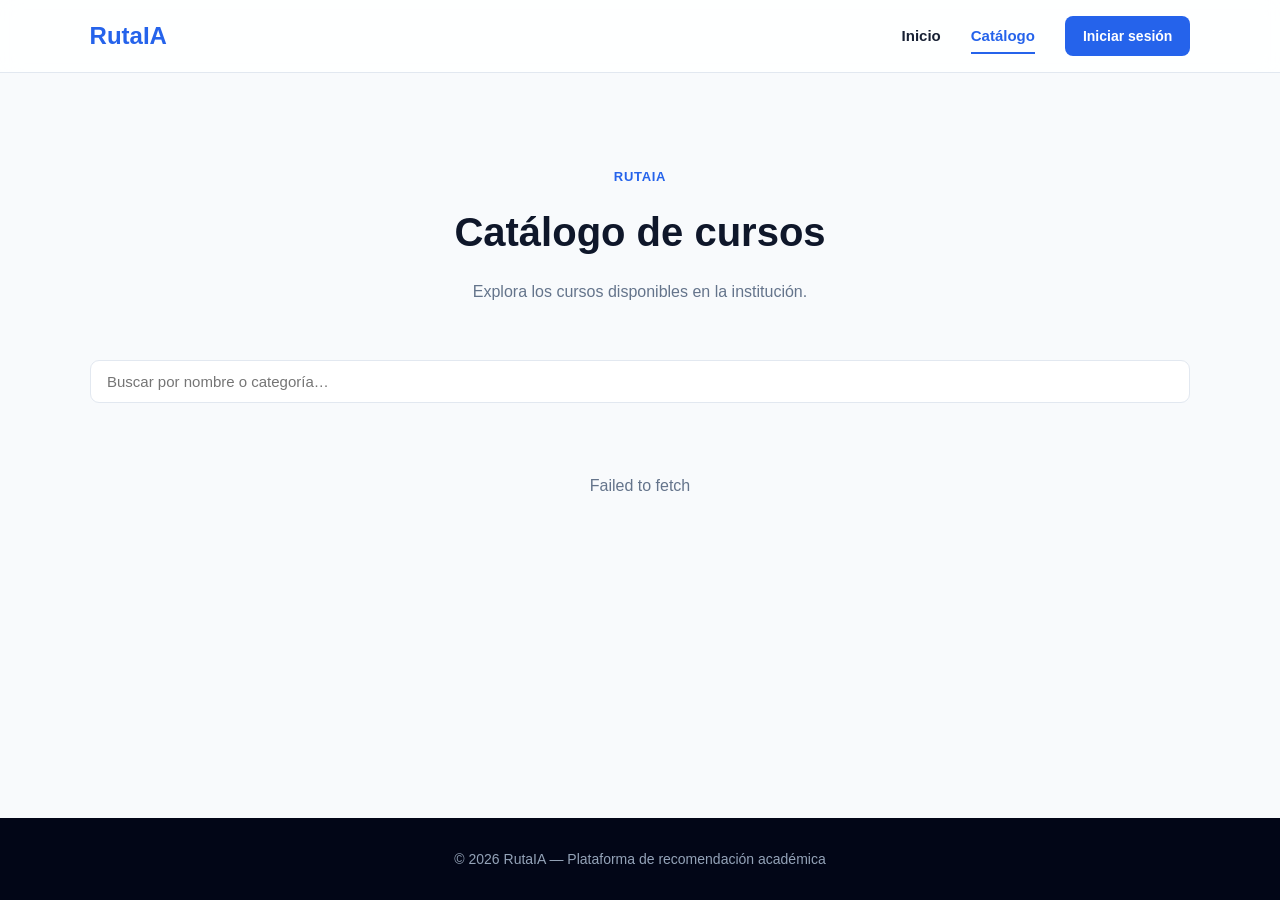
==== commit 64f1539f: "Refactor front-end styles and scripts - Updated catalogo.css to ensure footer stays at the bottom of" ====
--- a/FrontEnd/pages/catalogo.html
+++ b/FrontEnd/pages/catalogo.html
@@ -53,4 +53,4 @@
 <script src="../js/navbar.js"></script>
 <script src="../js/catalogo.js"></script>
 </body>
-</html>+</html>
--- a/FrontEnd/css/styles.css
+++ b/FrontEnd/css/styles.css
@@ -10,6 +10,12 @@
 
 html {
     scroll-behavior: smooth;
+}
+
+/* El atributo hidden debe ganar siempre: sin esto, reglas como
+   .nav-user { display: flex } lo anulan y el elemento se sigue viendo. */
+[hidden] {
+    display: none !important;
 }
 
 body {
@@ -583,4 +589,4 @@
     .section { padding: 65px 5%; }
     .section-header h2 { font-size: 32px; }
     .auth-card { padding: 30px 22px; }
-}+}
--- a/FrontEnd/css/catalogo.css
+++ b/FrontEnd/css/catalogo.css
@@ -1,3 +1,16 @@
+/* Footer siempre al final: si el catálogo tiene pocos cursos (o está
+   cargando / falló la API), el contenido no alcanza la altura de la
+   pantalla y el footer quedaba flotando a mitad de página. */
+body {
+    min-height: 100vh;
+    display: flex;
+    flex-direction: column;
+}
+
+body > main {
+    flex: 1;
+}
+
 .catalogo-toolbar {
     max-width: 1100px;
     margin: 0 auto 30px;
@@ -77,4 +90,4 @@
 
 @media (max-width: 900px) {
     .catalogo-grid { grid-template-columns: 1fr; }
-}+}
